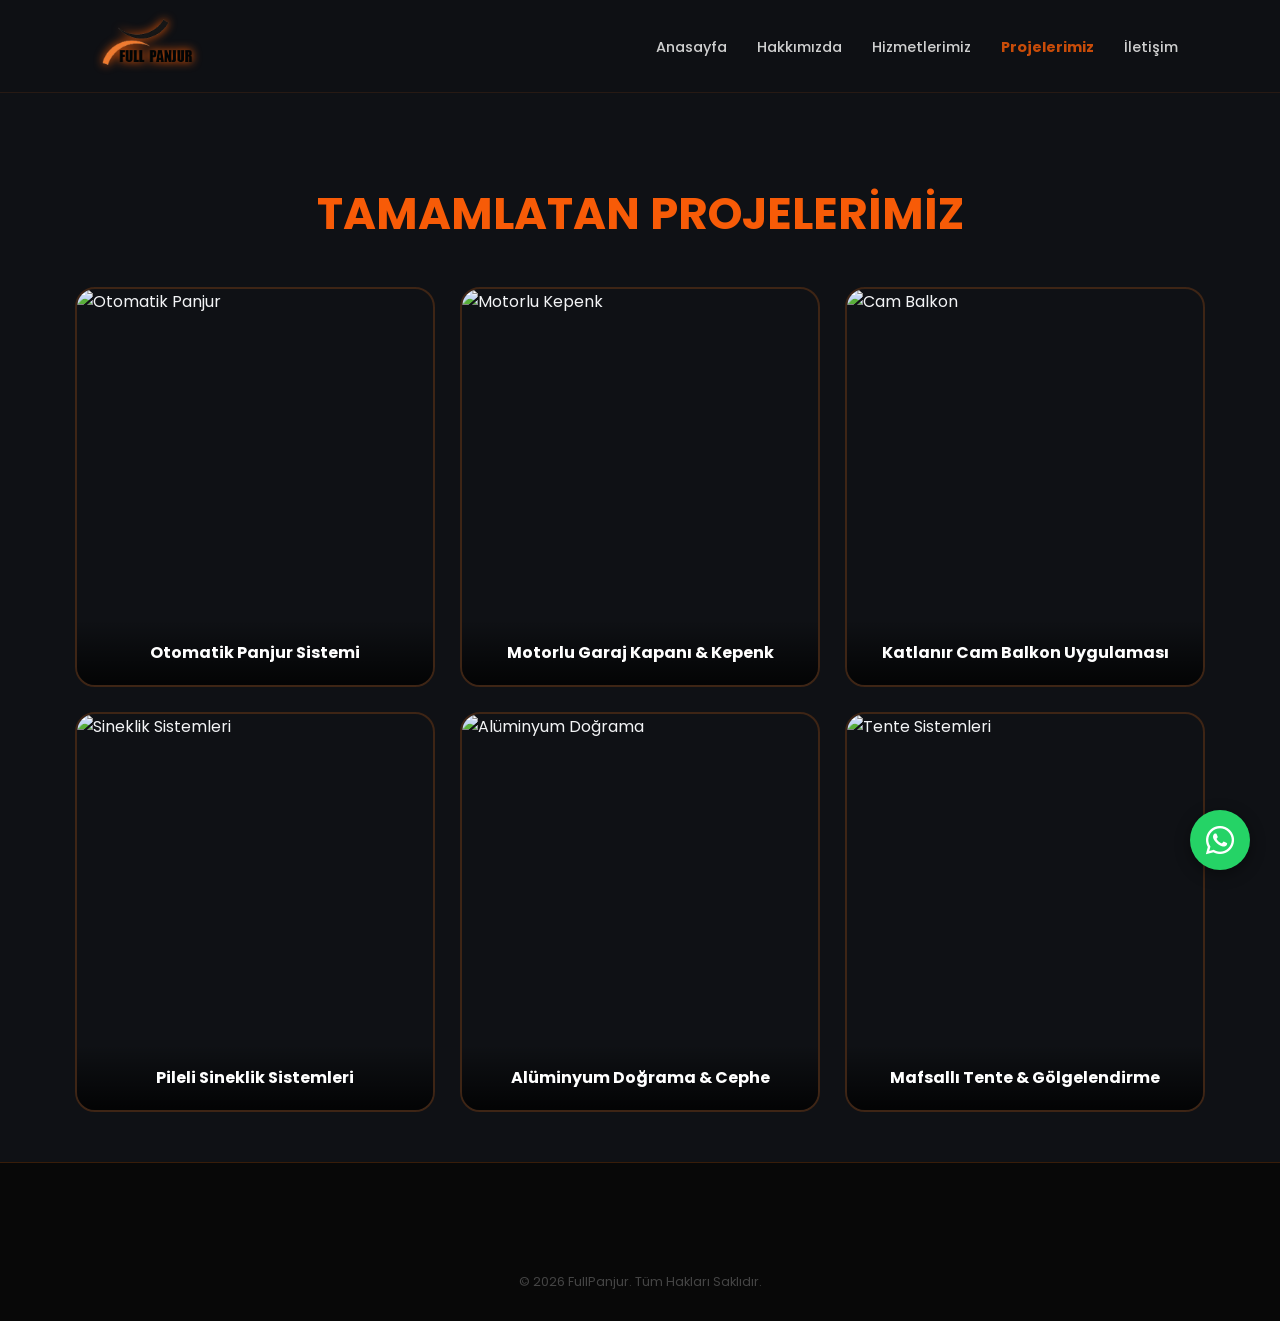
==== galeri.html @ dabbbed7 "Add initial HTML structure for galeri page" ====
<!DOCTYPE html>
<html lang="tr">
<head>
    <meta charset="UTF-8">
    <meta name="viewport" content="width=device-width, initial-scale=1.0">
    <title>Projelerimiz - FullPanjur</title>
    <link rel="stylesheet" href="style.css">
    <link rel="stylesheet" href="https://cdnjs.cloudflare.com/ajax/libs/font-awesome/6.4.0/css/all.min.css">
    <link href="https://fonts.googleapis.com/css2?family=Poppins:wght@300;400;600;700&display=swap" rel="stylesheet">
</head>
<body>

    <!-- PRELOADER -->
    <div id="preloader">
        <div style="text-align: center;">
            <img src="logo.png" alt="FullPanjur Logo" class="loader-logo">
            <div class="loader-bar"></div>
        </div>
    </div>

    <!-- NAVBAR -->
    <nav>
        <a href="index.html"><img src="logo.png" alt="FullPanjur Logo" class="glow-logo"></a>
        <div class="menu-toggle" id="mobile-menu">
            <i class="fas fa-bars"></i>
        </div>
        <ul class="nav-links">
            <li><a href="index.html">Anasayfa</a></li>
            <li><a href="hakkimizda.html">Hakkımızda</a></li>
            <li><a href="hizmetler.html">Hizmetlerimiz</a></li>
            <li><a href="galeri.html" style="color: var(--primary); font-weight: bold;">Projelerimiz</a></li>
            <li><a href="iletisim.html">İletişim</a></li>
        </ul>
    </nav>

    <!-- GALERİ / PROJELER -->
    <section class="page-content reveal active">
        <h2 style="color: var(--primary); font-size: 2.8rem; text-align: center; margin-bottom: 40px;">TAMAMLATAN PROJELERİMİZ</h2>

        <div style="display: flex; flex-wrap: wrap; justify-content: center; gap: 25px; max-width: 1200px; margin: 0 auto; padding: 0 20px;">
            <div class="work-item" style="flex: 1 1 300px; max-width: 360px;">
                <img src="https://images.unsplash.com/photo-1513694203232-719a280e022f?q=80&w=800" alt="Otomatik Panjur">
                <div class="work-overlay">Otomatik Panjur Sistemi</div>
            </div>
            <div class="work-item" style="flex: 1 1 300px; max-width: 360px;">
                <img src="https://images.unsplash.com/photo-1504917595217-d4dc5ebe6122?q=80&w=800" alt="Motorlu Kepenk">
                <div class="work-overlay">Motorlu Garaj Kapanı & Kepenk</div>
            </div>
            <div class="work-item" style="flex: 1 1 300px; max-width: 360px;">
                <img src="https://images.unsplash.com/photo-1600585154340-be6161a56a0c?q=80&w=800" alt="Cam Balkon">
                <div class="work-overlay">Katlanır Cam Balkon Uygulaması</div>
            </div>
            <div class="work-item" style="flex: 1 1 300px; max-width: 360px;">
                <img src="https://images.unsplash.com/photo-1600566753376-12c8ab7fb75b?q=80&w=800" alt="Sineklik Sistemleri">
                <div class="work-overlay">Pileli Sineklik Sistemleri</div>
            </div>
            <div class="work-item" style="flex: 1 1 300px; max-width: 360px;">
                <img src="https://images.unsplash.com/photo-1600573472591-401b6f06a362?q=80&w=800" alt="Alüminyum Doğrama">
                <div class="work-overlay">Alüminyum Doğrama & Cephe</div>
            </div>
            <div class="work-item" style="flex: 1 1 300px; max-width: 360px;">
                <img src="https://images.unsplash.com/photo-1600607687939-ce8a6c25118c?q=80&w=800" alt="Tente Sistemleri">
                <div class="work-overlay">Mafsallı Tente & Gölgelendirme</div>
            </div>
        </div>
    </section>

    <!-- FOOTER -->
    <footer>
        <div class="footer-bottom">
            <p>&copy; 2026 FullPanjur. Tüm Hakları Saklıdır.</p>
        </div>
    </footer>

    <!-- SABİT WHATSAPP BUTONU -->
    <a href="https://wa.me/905000000000" class="whatsapp-float" target="_blank" title="WhatsApp ile İletişime Geçin">
        <i class="fab fa-whatsapp"></i>
    </a>

    <script src="script.js"></script>
</body>
</html>
---- style.css ----
/* FullPanjur Modern Stil Dosyası - v3.2
   Güncelleme: Çift hero-advanced çakışması düzeltildi + Sabit WhatsApp Butonu eklendi
*/

:root {
    --primary: #f75b07; /* Senin yeni turuncun */
    --dark: #0f1115;    /* Çiğ siyah yerine çok koyu lacivert/gri */
    --light: #1a1d23;   /* Kartlar için biraz daha açık ton */
    --accent: #2d323c;  /* Ayırıcı çizgiler için */
    --text: #f3f4f6;
}

* { 
    margin: 0; 
    padding: 0; 
    box-sizing: border-box; 
    scroll-behavior: smooth; 
}

body { 
    font-family: 'Poppins', sans-serif; 
    background: var(--dark); 
    color: var(--text); 
    overflow-x: hidden; 
}

/* --- 1. PRELOADER --- */
#preloader {
    position: fixed; top: 0; left: 0; width: 100%; height: 100vh;
    background: var(--dark); display: flex; justify-content: center; align-items: center;
    z-index: 10000; transition: opacity 0.6s ease, visibility 0.6s;
}
.loader-logo { height: 90px; filter: drop-shadow(0 0 15px var(--primary)); animation: loaderPulse 1.8s infinite ease-in-out; }
.loader-bar { width: 180px; height: 2px; background: rgba(255, 255, 255, 0.05); position: relative; overflow: hidden; margin: 10px auto; }
.loader-bar::after { content: ''; position: absolute; left: -100%; width: 100%; height: 100%; background: var(--primary); animation: loaderLine 1.5s infinite linear; }
@keyframes loaderPulse { 0%, 100% { transform: scale(1); opacity: 0.7; } 50% { transform: scale(1.08); opacity: 1; } }
@keyframes loaderLine { 0% { left: -100%; } 100% { left: 100%; } }
.loader-hidden { opacity: 0; visibility: hidden; }

/* --- 2. NAVBAR --- */
nav {
    display: flex; justify-content: space-between; align-items: center;
    padding: 15px 8%; background: rgba(15, 17, 21, 0.95); backdrop-filter: blur(10px);
    position: fixed; width: 100%; top: 0; z-index: 1000;
    border-bottom: 1px solid rgba(249, 115, 22, 0.1);
}
.glow-logo { height: 55px; filter: drop-shadow(0 0 5px var(--primary)); transition: 0.3s; }
.nav-links { display: flex; list-style: none; gap: 30px; }
.nav-links a { text-decoration: none; color: white; font-weight: 500; font-size: 0.9rem; transition: 0.3s; opacity: 0.8; }
.nav-links a:hover { color: var(--primary); opacity: 1; }

.menu-toggle {
    display: none;
    font-size: 1.8rem;
    color: var(--text);
    cursor: pointer;
    z-index: 1001;
    transition: 0.3s;
}
.menu-toggle:hover { color: var(--primary); }

/* --- 3. HERO / ARKA PLAN --- */
.hero-advanced { 
    height: 100vh; 
    /* Kendi resim dosyan varsa: url('resim-adi.jpg') yapabilirsin */
    background: linear-gradient(rgba(0,0,0,0.6), rgba(0,0,0,0.8)), 
                url('https://images.unsplash.com/photo-1497366216548-37526070297c?q=80&w=1500') center/cover no-repeat fixed; 
    display: flex; 
    align-items: center; 
    justify-content: center;
    border-bottom: 2px solid var(--primary);
}

.hero-overlay { text-align: center; padding: 60px; background: rgba(17, 17, 17, 0.4); backdrop-filter: blur(15px); border-radius: 30px; border: 1px solid rgba(255,255,255,0.1); position: relative; z-index: 2; }
.hero-overlay h1 { font-size: 3.2rem; margin-bottom: 20px; }
.hero-overlay h1 span { color: var(--primary); }

.btn-primary, .btn-secondary { padding: 15px 35px; border-radius: 50px; font-weight: 600; margin: 10px; display: inline-block; text-decoration: none; transition: 0.4s; }
.btn-primary { background: var(--primary); color: white; }
.btn-secondary { border: 2px solid white; color: white; }

/* --- 4. BİZ KİMİZ / HAKKIMIZDA --- */
.about-section { padding: 120px 10%; text-align: center; }
.about-text { max-width: 1000px; margin: 0 auto; position: relative; z-index: 2; }
.about-text h2 { font-size: 2.8rem; color: var(--primary); margin-bottom: 20px; }
.about-text p { font-size: 1.1rem; line-height: 1.8; color: #ccc; }

.mission-vision { 
    display: flex; 
    flex-wrap: wrap; 
    gap: 30px; 
    margin-top: 50px; 
    justify-content: center; 
}
.mv-item { 
    background: var(--light); 
    padding: 30px; 
    border-radius: 20px; 
    border-top: 3px solid var(--primary); 
    flex: 1 1 300px; 
    max-width: 450px; 
}
.mv-item i { font-size: 2rem; color: var(--primary); margin-bottom: 15px; display: block; }

.stats { 
    display: flex; 
    justify-content: center; 
    gap: 80px; 
    margin-top: 60px; 
    flex-wrap: wrap;
}
.stat-item { text-align: center; }
.stat-item h3 { font-size: 3.5rem; color: var(--primary); margin-bottom: 5px; }
.stat-item p { font-size: 1.1rem; color: #888; font-weight: bold; }

/* --- 5. HİZMET KUTUCUKLARI --- */
.services-advanced { padding: 100px 10%; position: relative; z-index: 2; }
.section-title { margin-bottom: 60px; font-size: 2.8rem; color: var(--primary); text-align: center; text-transform: uppercase; }

.service-container { 
    display: flex; 
    flex-wrap: wrap; 
    justify-content: center; 
    gap: 30px; 
    max-width: 1300px; 
    margin: 0 auto; 
}
.s-card { 
    background: var(--light); padding: 50px 30px; border-radius: 25px; transition: 0.5s; 
    border: 1px solid rgba(255,255,255,0.03); text-align: center; flex: 1 1 320px; max-width: 380px; 
}
.s-card:hover { transform: translateY(-15px); border-color: var(--primary); background: #222; }
.s-card i { font-size: 3.5rem; color: var(--primary); margin-bottom: 25px; }

/* --- 6. GENEL EFEKTLER --- */
.reveal { opacity: 0; transform: translateY(50px); transition: 1s ease; }
.reveal.active { opacity: 1; transform: translateY(0); }
.page-content { padding-top: 180px !important; min-height: 100vh; }

/* --- 7. SOSYAL MEDYA BUTONLARI --- */
.social-links { display: flex; justify-content: center; gap: 15px; }
.social-btn {
    display: inline-flex; align-items: center; justify-content: center;
    width: 45px; height: 45px; border-radius: 50%;
    background: var(--light); color: var(--text); font-size: 1.2rem;
    text-decoration: none; border: 1px solid rgba(249, 115, 22, 0.3); transition: 0.4s ease;
}
.social-btn:hover { background: var(--primary); color: white; transform: translateY(-5px); box-shadow: 0 5px 15px rgba(249, 115, 22, 0.4); }

/* --- 8. GALERİ STİLLERİ --- */
.work-gallery { display: flex; gap: 20px; padding: 0 5%; overflow-x: auto; scrollbar-width: none; }
.work-gallery::-webkit-scrollbar { display: none; }
.work-item { position: relative; min-width: 300px; height: 400px; border-radius: 20px; overflow: hidden; flex-shrink: 0; border: 2px solid rgba(249, 115, 22, 0.2); transition: 0.4s; }
.work-item img { width: 100%; height: 100%; object-fit: cover; transition: 0.5s; }
.work-overlay { position: absolute; bottom: 0; left: 0; width: 100%; padding: 20px; background: linear-gradient(transparent, rgba(0,0,0,0.8)); color: white; font-weight: bold; text-align: center; }
.work-item:hover img { transform: scale(1.1); }
.work-item:hover { border-color: var(--primary); }

/* --- 9. SABİT WHATSAPP BUTONU --- */
.whatsapp-float {
    position: fixed;
    bottom: 30px;
    right: 30px;
    width: 60px;
    height: 60px;
    background-color: #25d366;
    color: #fff;
    border-radius: 50px;
    text-align: center;
    font-size: 32px;
    box-shadow: 0 4px 15px rgba(0, 0, 0, 0.4);
    z-index: 999;
    display: flex;
    align-items: center;
    justify-content: center;
    text-decoration: none;
    transition: 0.3s ease;
}
.whatsapp-float:hover {
    transform: scale(1.1);
    background-color: #20ba5a;
    box-shadow: 0 6px 20px rgba(37, 211, 102, 0.5);
}

/* --- 10. FOOTER --- */
footer { background: #080808; padding: 80px 10% 30px; border-top: 1px solid rgba(249, 115, 22, 0.2); margin-top: 50px; position: relative; z-index: 2; }
.footer-bottom { text-align: center; color: #444; font-size: 0.8rem; padding-top: 30px; }

/* --- 11. MOBİL RESPONSIVE --- */
@media (max-width: 768px) {
    .menu-toggle { display: block; }

    .nav-links {
        position: fixed;
        top: 0;
        right: -100%;
        width: 75%;
        height: 100vh;
        background: rgba(15, 17, 21, 0.98);
        backdrop-filter: blur(15px);
        flex-direction: column;
        justify-content: center;
        align-items: center;
        gap: 35px;
        transition: 0.4s ease-in-out;
        box-shadow: -5px 0 20px rgba(0,0,0,0.5);
        border-left: 1px solid rgba(247, 91, 7, 0.2);
    }

    .nav-links.active { right: 0; }
    .nav-links a { font-size: 1.2rem; }

    .hero-overlay h1 { font-size: 2.2rem; }
    .stats { gap: 40px; }
    
    .whatsapp-float {
        bottom: 20px;
        right: 20px;
        width: 50px;
        height: 50px;
        font-size: 26px;
    }
}
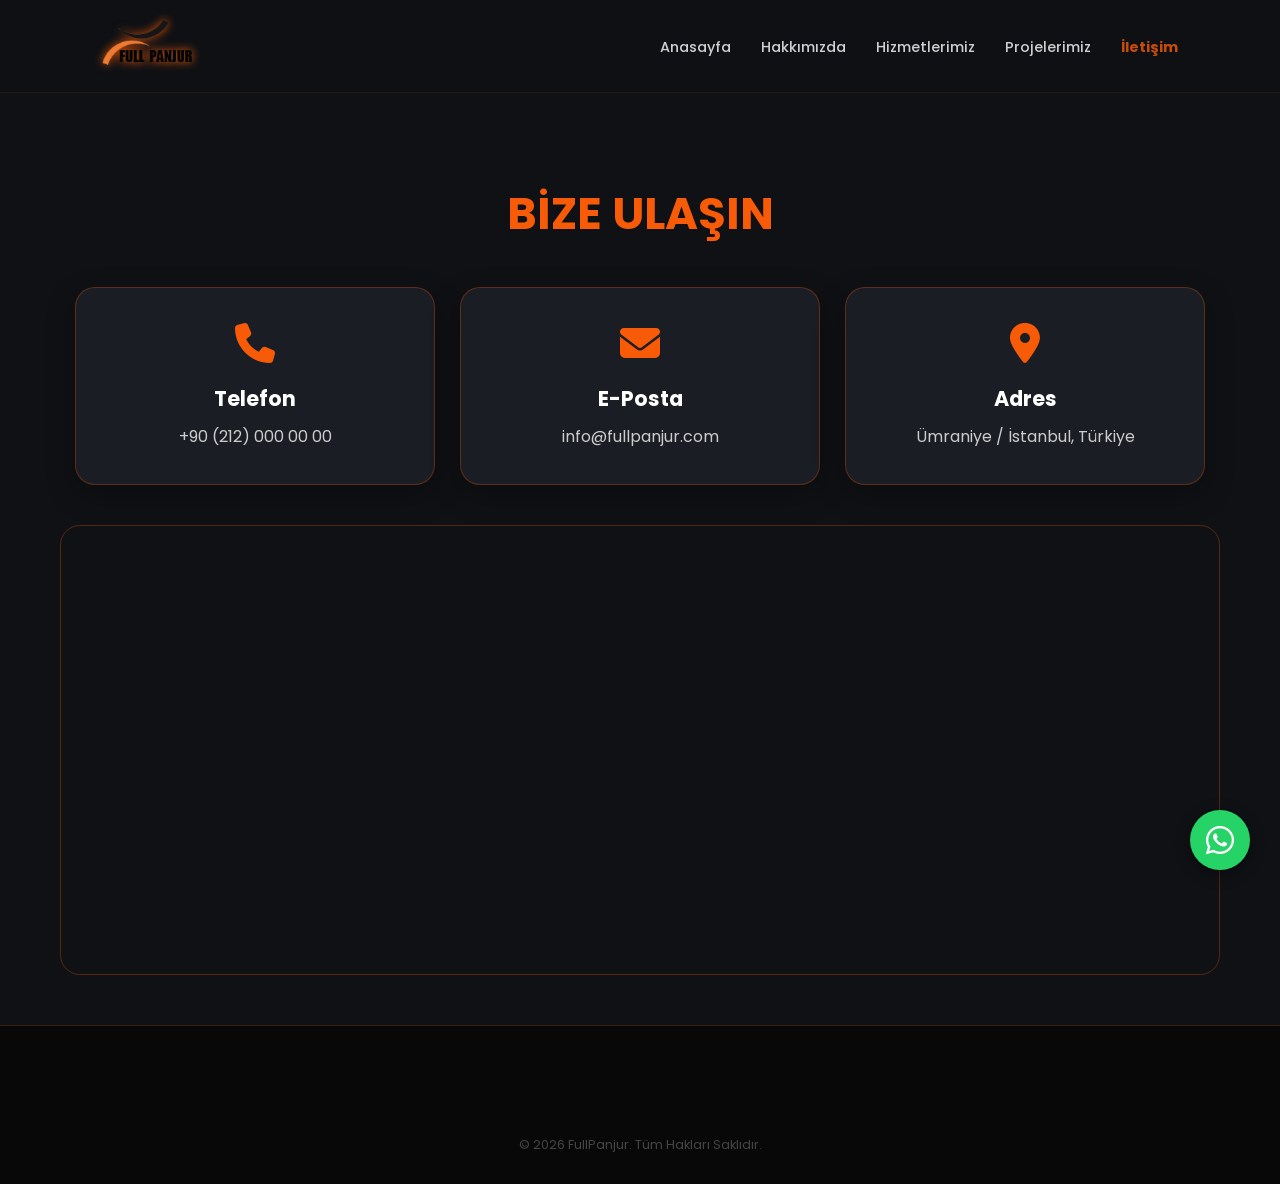
==== commit 4cf36522: "Update galeri.html" ====
--- a/galeri.html
+++ b/galeri.html
@@ -3,10 +3,56 @@
 <head>
     <meta charset="UTF-8">
     <meta name="viewport" content="width=device-width, initial-scale=1.0">
-    <title>Projelerimiz - FullPanjur</title>
+    <title>İletişim - FullPanjur</title>
     <link rel="stylesheet" href="style.css">
     <link rel="stylesheet" href="https://cdnjs.cloudflare.com/ajax/libs/font-awesome/6.4.0/css/all.min.css">
     <link href="https://fonts.googleapis.com/css2?family=Poppins:wght@300;400;600;700&display=swap" rel="stylesheet">
+    
+    <!-- İletişim Sayfası Garanti Stiller -->
+    <style>
+        .contact-cards-container {
+            display: flex !important;
+            justify-content: center !important;
+            align-items: stretch !important;
+            flex-wrap: wrap !important;
+            gap: 25px !important;
+            max-width: 1200px !important;
+            margin: 0 auto 40px !important;
+            padding: 0 20px !important;
+        }
+        .contact-card {
+            background: #1a1d23 !important;
+            padding: 35px 25px !important;
+            border-radius: 20px !important;
+            border: 1px solid rgba(247, 91, 7, 0.3) !important;
+            flex: 1 1 280px !important;
+            max-width: 360px !important;
+            text-align: center !important;
+            transition: 0.3s ease !important;
+            box-shadow: 0 10px 30px rgba(0,0,0,0.3) !important;
+        }
+        .contact-card:hover {
+            border-color: #f75b07 !important;
+            transform: translateY(-8px) !important;
+            box-shadow: 0 15px 35px rgba(247, 91, 7, 0.2) !important;
+        }
+        .contact-card i {
+            font-size: 2.5rem !important;
+            color: #f75b07 !important;
+            margin-bottom: 20px !important;
+            display: block !important;
+        }
+        .contact-card h3 {
+            color: #ffffff !important;
+            font-size: 1.3rem !important;
+            margin-bottom: 10px !important;
+        }
+        .contact-card p {
+            color: #cccccc !important;
+            font-size: 1rem !important;
+            margin: 0 !important;
+        }
+    </style>
 </head>
 <body>
 
@@ -28,39 +74,45 @@
             <li><a href="index.html">Anasayfa</a></li>
             <li><a href="hakkimizda.html">Hakkımızda</a></li>
             <li><a href="hizmetler.html">Hizmetlerimiz</a></li>
-            <li><a href="galeri.html" style="color: var(--primary); font-weight: bold;">Projelerimiz</a></li>
-            <li><a href="iletisim.html">İletişim</a></li>
+            <li><a href="galeri.html">Projelerimiz</a></li>
+            <li><a href="iletisim.html" style="color: var(--primary); font-weight: bold;">İletişim</a></li>
         </ul>
     </nav>
 
-    <!-- GALERİ / PROJELER -->
-    <section class="page-content reveal active">
-        <h2 style="color: var(--primary); font-size: 2.8rem; text-align: center; margin-bottom: 40px;">TAMAMLATAN PROJELERİMİZ</h2>
+    <!-- İLETİŞİM BÖLÜMÜ -->
+    <section class="page-content reveal active" style="padding-top: 150px;">
+        <h2 style="color: var(--primary); font-size: 2.8rem; text-align: center; margin-bottom: 40px;">BİZE ULAŞIN</h2>
 
-        <div style="display: flex; flex-wrap: wrap; justify-content: center; gap: 25px; max-width: 1200px; margin: 0 auto; padding: 0 20px;">
-            <div class="work-item" style="flex: 1 1 300px; max-width: 360px;">
-                <img src="https://images.unsplash.com/photo-1513694203232-719a280e022f?q=80&w=800" alt="Otomatik Panjur">
-                <div class="work-overlay">Otomatik Panjur Sistemi</div>
+        <!-- İletişim Kartları -->
+        <div class="contact-cards-container">
+            <div class="contact-card">
+                <i class="fas fa-phone"></i>
+                <h3>Telefon</h3>
+                <p>+90 (212) 000 00 00</p>
             </div>
-            <div class="work-item" style="flex: 1 1 300px; max-width: 360px;">
-                <img src="https://images.unsplash.com/photo-1504917595217-d4dc5ebe6122?q=80&w=800" alt="Motorlu Kepenk">
-                <div class="work-overlay">Motorlu Garaj Kapanı & Kepenk</div>
+            <div class="contact-card">
+                <i class="fas fa-envelope"></i>
+                <h3>E-Posta</h3>
+                <p>info@fullpanjur.com</p>
             </div>
-            <div class="work-item" style="flex: 1 1 300px; max-width: 360px;">
-                <img src="https://images.unsplash.com/photo-1600585154340-be6161a56a0c?q=80&w=800" alt="Cam Balkon">
-                <div class="work-overlay">Katlanır Cam Balkon Uygulaması</div>
+            <div class="contact-card">
+                <i class="fas fa-map-marker-alt"></i>
+                <h3>Adres</h3>
+                <p>Ümraniye / İstanbul, Türkiye</p>
             </div>
-            <div class="work-item" style="flex: 1 1 300px; max-width: 360px;">
-                <img src="https://images.unsplash.com/photo-1600566753376-12c8ab7fb75b?q=80&w=800" alt="Sineklik Sistemleri">
-                <div class="work-overlay">Pileli Sineklik Sistemleri</div>
-            </div>
-            <div class="work-item" style="flex: 1 1 300px; max-width: 360px;">
-                <img src="https://images.unsplash.com/photo-1600573472591-401b6f06a362?q=80&w=800" alt="Alüminyum Doğrama">
-                <div class="work-overlay">Alüminyum Doğrama & Cephe</div>
-            </div>
-            <div class="work-item" style="flex: 1 1 300px; max-width: 360px;">
-                <img src="https://images.unsplash.com/photo-1600607687939-ce8a6c25118c?q=80&w=800" alt="Tente Sistemleri">
-                <div class="work-overlay">Mafsallı Tente & Gölgelendirme</div>
+        </div>
+
+        <!-- Google Harita (Maps) -->
+        <div style="max-width: 1200px; margin: 40px auto 0; padding: 0 20px;">
+            <div style="height: 450px; width: 100%; border-radius: 20px; overflow: hidden; border: 1px solid rgba(247, 91, 7, 0.3);">
+                <iframe 
+                    src="https://maps.google.com/maps?q=Full%20Panjur%20Dudullu%20OSB&t=&z=15&ie=UTF8&iwloc=&output=embed" 
+                    width="100%" 
+                    height="100%" 
+                    style="border:0;" 
+                    allowfullscreen="" 
+                    loading="lazy">
+                </iframe>
             </div>
         </div>
     </section>
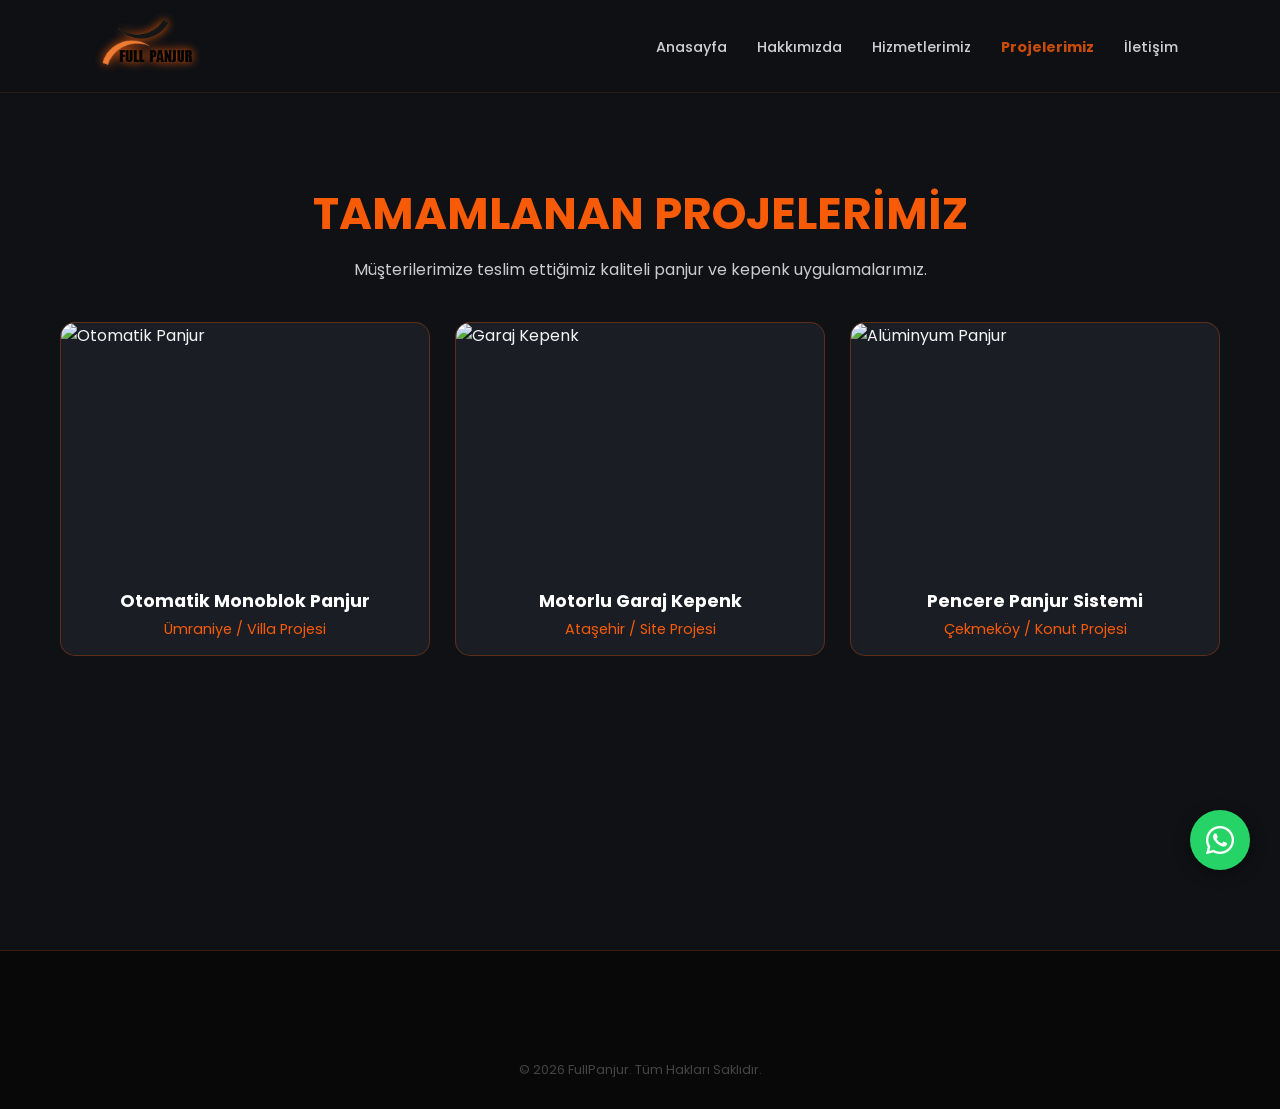
==== commit 5029b076: "Update title and restructure gallery section" ====
--- a/galeri.html
+++ b/galeri.html
@@ -3,54 +3,52 @@
 <head>
     <meta charset="UTF-8">
     <meta name="viewport" content="width=device-width, initial-scale=1.0">
-    <title>İletişim - FullPanjur</title>
+    <title>Projelerimiz - FullPanjur</title>
     <link rel="stylesheet" href="style.css">
     <link rel="stylesheet" href="https://cdnjs.cloudflare.com/ajax/libs/font-awesome/6.4.0/css/all.min.css">
     <link href="https://fonts.googleapis.com/css2?family=Poppins:wght@300;400;600;700&display=swap" rel="stylesheet">
     
-    <!-- İletişim Sayfası Garanti Stiller -->
     <style>
-        .contact-cards-container {
-            display: flex !important;
-            justify-content: center !important;
-            align-items: stretch !important;
-            flex-wrap: wrap !important;
-            gap: 25px !important;
-            max-width: 1200px !important;
-            margin: 0 auto 40px !important;
-            padding: 0 20px !important;
+        .gallery-grid {
+            display: grid;
+            grid-template-columns: repeat(auto-fit, minmax(300px, 1fr));
+            gap: 25px;
+            max-width: 1200px;
+            margin: 40px auto;
+            padding: 0 20px;
         }
-        .contact-card {
-            background: #1a1d23 !important;
-            padding: 35px 25px !important;
-            border-radius: 20px !important;
-            border: 1px solid rgba(247, 91, 7, 0.3) !important;
-            flex: 1 1 280px !important;
-            max-width: 360px !important;
-            text-align: center !important;
-            transition: 0.3s ease !important;
-            box-shadow: 0 10px 30px rgba(0,0,0,0.3) !important;
+        .gallery-item {
+            position: relative;
+            border-radius: 15px;
+            overflow: hidden;
+            border: 1px solid rgba(247, 91, 7, 0.3);
+            background: #1a1d23;
+            transition: 0.3s ease;
         }
-        .contact-card:hover {
-            border-color: #f75b07 !important;
-            transform: translateY(-8px) !important;
-            box-shadow: 0 15px 35px rgba(247, 91, 7, 0.2) !important;
+        .gallery-item:hover {
+            transform: translateY(-5px);
+            border-color: #f75b07;
+            box-shadow: 0 10px 25px rgba(247, 91, 7, 0.2);
         }
-        .contact-card i {
-            font-size: 2.5rem !important;
-            color: #f75b07 !important;
-            margin-bottom: 20px !important;
-            display: block !important;
+        .gallery-item img {
+            width: 100%;
+            height: 250px;
+            object-fit: cover;
+            display: block;
         }
-        .contact-card h3 {
-            color: #ffffff !important;
-            font-size: 1.3rem !important;
-            margin-bottom: 10px !important;
+        .gallery-info {
+            padding: 15px;
+            text-align: center;
         }
-        .contact-card p {
-            color: #cccccc !important;
-            font-size: 1rem !important;
-            margin: 0 !important;
+        .gallery-info h3 {
+            color: #fff;
+            font-size: 1.1rem;
+            margin-bottom: 5px;
+        }
+        .gallery-info p {
+            color: #f75b07;
+            font-size: 0.9rem;
+            margin: 0;
         }
     </style>
 </head>
@@ -74,45 +72,37 @@
             <li><a href="index.html">Anasayfa</a></li>
             <li><a href="hakkimizda.html">Hakkımızda</a></li>
             <li><a href="hizmetler.html">Hizmetlerimiz</a></li>
-            <li><a href="galeri.html">Projelerimiz</a></li>
-            <li><a href="iletisim.html" style="color: var(--primary); font-weight: bold;">İletişim</a></li>
+            <li><a href="galeri.html" style="color: var(--primary); font-weight: bold;">Projelerimiz</a></li>
+            <li><a href="iletisim.html">İletişim</a></li>
         </ul>
     </nav>
 
-    <!-- İLETİŞİM BÖLÜMÜ -->
+    <!-- GALERİ BÖLÜMÜ -->
     <section class="page-content reveal active" style="padding-top: 150px;">
-        <h2 style="color: var(--primary); font-size: 2.8rem; text-align: center; margin-bottom: 40px;">BİZE ULAŞIN</h2>
+        <h2 style="color: var(--primary); font-size: 2.8rem; text-align: center;">TAMAMLANAN PROJELERİMİZ</h2>
+        <p style="text-align: center; color: #ccc; margin-top: 10px;">Müşterilerimize teslim ettiğimiz kaliteli panjur ve kepenk uygulamalarımız.</p>
 
-        <!-- İletişim Kartları -->
-        <div class="contact-cards-container">
-            <div class="contact-card">
-                <i class="fas fa-phone"></i>
-                <h3>Telefon</h3>
-                <p>+90 (212) 000 00 00</p>
+        <div class="gallery-grid">
+            <div class="gallery-item">
+                <img src="https://via.placeholder.com/400x300?text=Otomatik+Panjur" alt="Otomatik Panjur">
+                <div class="gallery-info">
+                    <h3>Otomatik Monoblok Panjur</h3>
+                    <p>Ümraniye / Villa Projesi</p>
+                </div>
             </div>
-            <div class="contact-card">
-                <i class="fas fa-envelope"></i>
-                <h3>E-Posta</h3>
-                <p>info@fullpanjur.com</p>
+            <div class="gallery-item">
+                <img src="https://via.placeholder.com/400x300?text=Garaj+Kepenk" alt="Garaj Kepenk">
+                <div class="gallery-info">
+                    <h3>Motorlu Garaj Kepenk</h3>
+                    <p>Ataşehir / Site Projesi</p>
+                </div>
             </div>
-            <div class="contact-card">
-                <i class="fas fa-map-marker-alt"></i>
-                <h3>Adres</h3>
-                <p>Ümraniye / İstanbul, Türkiye</p>
-            </div>
-        </div>
-
-        <!-- Google Harita (Maps) -->
-        <div style="max-width: 1200px; margin: 40px auto 0; padding: 0 20px;">
-            <div style="height: 450px; width: 100%; border-radius: 20px; overflow: hidden; border: 1px solid rgba(247, 91, 7, 0.3);">
-                <iframe 
-                    src="https://maps.google.com/maps?q=Full%20Panjur%20Dudullu%20OSB&t=&z=15&ie=UTF8&iwloc=&output=embed" 
-                    width="100%" 
-                    height="100%" 
-                    style="border:0;" 
-                    allowfullscreen="" 
-                    loading="lazy">
-                </iframe>
+            <div class="gallery-item">
+                <img src="https://via.placeholder.com/400x300?text=Aluminyum+Panjur" alt="Alüminyum Panjur">
+                <div class="gallery-info">
+                    <h3>Pencere Panjur Sistemi</h3>
+                    <p>Çekmeköy / Konut Projesi</p>
+                </div>
             </div>
         </div>
     </section>
@@ -125,7 +115,7 @@
     </footer>
 
     <!-- SABİT WHATSAPP BUTONU -->
-    <a href="https://wa.me/905000000000" class="whatsapp-float" target="_blank" title="WhatsApp ile İletişime Geçin">
+    <a href="https://wa.me/905495011919" class="whatsapp-float" target="_blank" title="WhatsApp ile İletişime Geçin">
         <i class="fab fa-whatsapp"></i>
     </a>
 
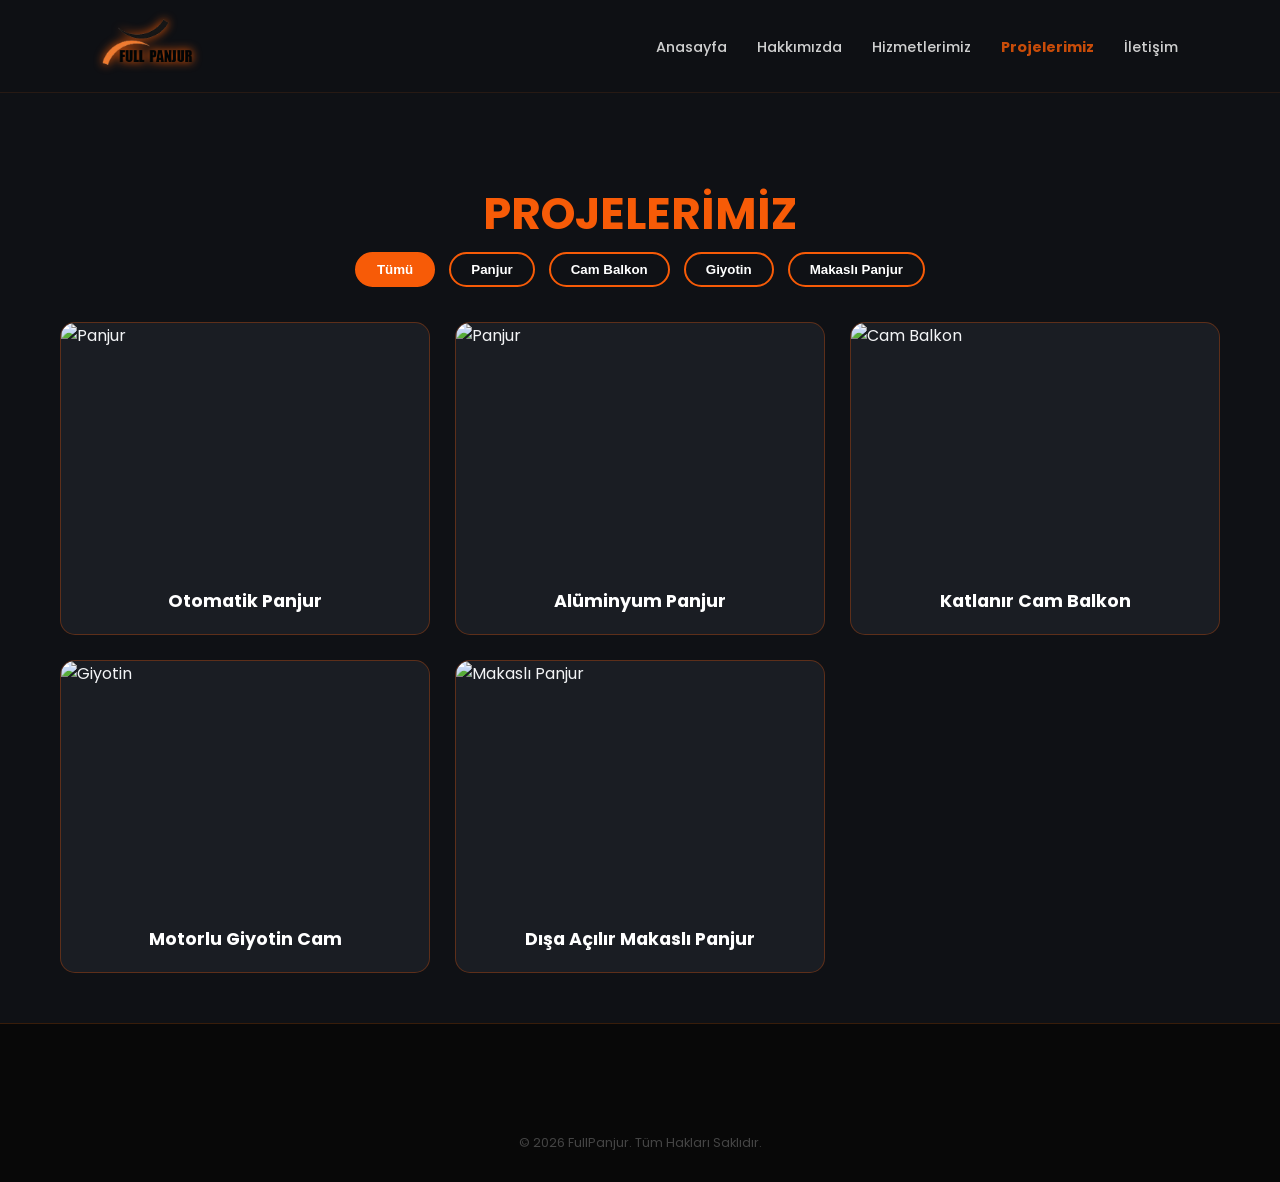
==== commit 6c354d74: "yeni tasarim Added filter buttons and updated gallery section with new project titles and images." ====
--- a/galeri.html
+++ b/galeri.html
@@ -9,12 +9,35 @@
     <link href="https://fonts.googleapis.com/css2?family=Poppins:wght@300;400;600;700&display=swap" rel="stylesheet">
     
     <style>
+        /* Filtre Butonları */
+        .filter-container {
+            text-align: center;
+            margin-bottom: 30px;
+        }
+        .filter-btn {
+            background: transparent;
+            border: 2px solid #f75b07;
+            color: #fff;
+            padding: 8px 20px;
+            margin: 5px;
+            border-radius: 25px;
+            cursor: pointer;
+            font-family: 'Poppins', sans-serif;
+            font-weight: 600;
+            transition: 0.3s;
+        }
+        .filter-btn:hover, .filter-btn.active-btn {
+            background: #f75b07;
+            color: #fff;
+        }
+
+        /* Galeri Izgarası */
         .gallery-grid {
             display: grid;
             grid-template-columns: repeat(auto-fit, minmax(300px, 1fr));
             gap: 25px;
             max-width: 1200px;
-            margin: 40px auto;
+            margin: 0 auto 40px;
             padding: 0 20px;
         }
         .gallery-item {
@@ -24,11 +47,6 @@
             border: 1px solid rgba(247, 91, 7, 0.3);
             background: #1a1d23;
             transition: 0.3s ease;
-        }
-        .gallery-item:hover {
-            transform: translateY(-5px);
-            border-color: #f75b07;
-            box-shadow: 0 10px 25px rgba(247, 91, 7, 0.2);
         }
         .gallery-item img {
             width: 100%;
@@ -45,22 +63,9 @@
             font-size: 1.1rem;
             margin-bottom: 5px;
         }
-        .gallery-info p {
-            color: #f75b07;
-            font-size: 0.9rem;
-            margin: 0;
-        }
     </style>
 </head>
 <body>
-
-    <!-- PRELOADER -->
-    <div id="preloader">
-        <div style="text-align: center;">
-            <img src="logo.png" alt="FullPanjur Logo" class="loader-logo">
-            <div class="loader-bar"></div>
-        </div>
-    </div>
 
     <!-- NAVBAR -->
     <nav>
@@ -79,31 +84,48 @@
 
     <!-- GALERİ BÖLÜMÜ -->
     <section class="page-content reveal active" style="padding-top: 150px;">
-        <h2 style="color: var(--primary); font-size: 2.8rem; text-align: center;">TAMAMLANAN PROJELERİMİZ</h2>
-        <p style="text-align: center; color: #ccc; margin-top: 10px;">Müşterilerimize teslim ettiğimiz kaliteli panjur ve kepenk uygulamalarımız.</p>
+        <h2 style="color: var(--primary); font-size: 2.8rem; text-align: center;">PROJELERİMİZ</h2>
+        
+        <!-- Kategori Butonları -->
+        <div class="filter-container">
+            <button class="filter-btn active-btn" data-filter="hepsi">Tümü</button>
+            <button class="filter-btn" data-filter="panjur">Panjur</button>
+            <button class="filter-btn" data-filter="cambalkon">Cam Balkon</button>
+            <button class="filter-btn" data-filter="giyotin">Giyotin</button>
+            <button class="filter-btn" data-filter="makasli">Makaslı Panjur</button>
+        </div>
 
+        <!-- Resimler -->
         <div class="gallery-grid">
-            <div class="gallery-item">
-                <img src="https://via.placeholder.com/400x300?text=Otomatik+Panjur" alt="Otomatik Panjur">
-                <div class="gallery-info">
-                    <h3>Otomatik Monoblok Panjur</h3>
-                    <p>Ümraniye / Villa Projesi</p>
-                </div>
+            
+            <!-- Panjur Örneği -->
+            <div class="gallery-item" data-category="panjur">
+                <img src="https://via.placeholder.com/400x300?text=Panjur+Resmi+1" alt="Panjur">
+                <div class="gallery-info"><h3>Otomatik Panjur</h3></div>
             </div>
-            <div class="gallery-item">
-                <img src="https://via.placeholder.com/400x300?text=Garaj+Kepenk" alt="Garaj Kepenk">
-                <div class="gallery-info">
-                    <h3>Motorlu Garaj Kepenk</h3>
-                    <p>Ataşehir / Site Projesi</p>
-                </div>
+            <div class="gallery-item" data-category="panjur">
+                <img src="https://via.placeholder.com/400x300?text=Panjur+Resmi+2" alt="Panjur">
+                <div class="gallery-info"><h3>Alüminyum Panjur</h3></div>
             </div>
-            <div class="gallery-item">
-                <img src="https://via.placeholder.com/400x300?text=Aluminyum+Panjur" alt="Alüminyum Panjur">
-                <div class="gallery-info">
-                    <h3>Pencere Panjur Sistemi</h3>
-                    <p>Çekmeköy / Konut Projesi</p>
-                </div>
+
+            <!-- Cam Balkon Örneği -->
+            <div class="gallery-item" data-category="cambalkon">
+                <img src="https://via.placeholder.com/400x300?text=Cam+Balkon+1" alt="Cam Balkon">
+                <div class="gallery-info"><h3>Katlanır Cam Balkon</h3></div>
             </div>
+
+            <!-- Giyotin Örneği -->
+            <div class="gallery-item" data-category="giyotin">
+                <img src="https://via.placeholder.com/400x300?text=Giyotin+Cam" alt="Giyotin">
+                <div class="gallery-info"><h3>Motorlu Giyotin Cam</h3></div>
+            </div>
+
+            <!-- Makaslı Panjur Örneği -->
+            <div class="gallery-item" data-category="makasli">
+                <img src="https://via.placeholder.com/400x300?text=Makasli+Panjur" alt="Makaslı Panjur">
+                <div class="gallery-info"><h3>Dışa Açılır Makaslı Panjur</h3></div>
+            </div>
+
         </div>
     </section>
 
@@ -114,11 +136,31 @@
         </div>
     </footer>
 
-    <!-- SABİT WHATSAPP BUTONU -->
-    <a href="https://wa.me/905495011919" class="whatsapp-float" target="_blank" title="WhatsApp ile İletişime Geçin">
-        <i class="fab fa-whatsapp"></i>
-    </a>
+    <script src="script.js"></script>
+    
+    <!-- Filtreleme Scripti -->
+    <script>
+        const filterBtns = document.querySelectorAll('.filter-btn');
+        const galleryItems = document.querySelectorAll('.gallery-item');
 
-    <script src="script.js"></script>
+        filterBtns.forEach(btn => {
+            btn.addEventListener('click', () => {
+                // Aktif buton rengini değiştir
+                filterBtns.forEach(button => button.classList.remove('active-btn'));
+                btn.classList.add('active-btn');
+
+                const filterValue = btn.getAttribute('data-filter');
+
+                // Resimleri göster/gizle
+                galleryItems.forEach(item => {
+                    if (filterValue === 'hepsi' || item.getAttribute('data-category') === filterValue) {
+                        item.style.display = 'block';
+                    } else {
+                        item.style.display = 'none';
+                    }
+                });
+            });
+        });
+    </script>
 </body>
 </html>
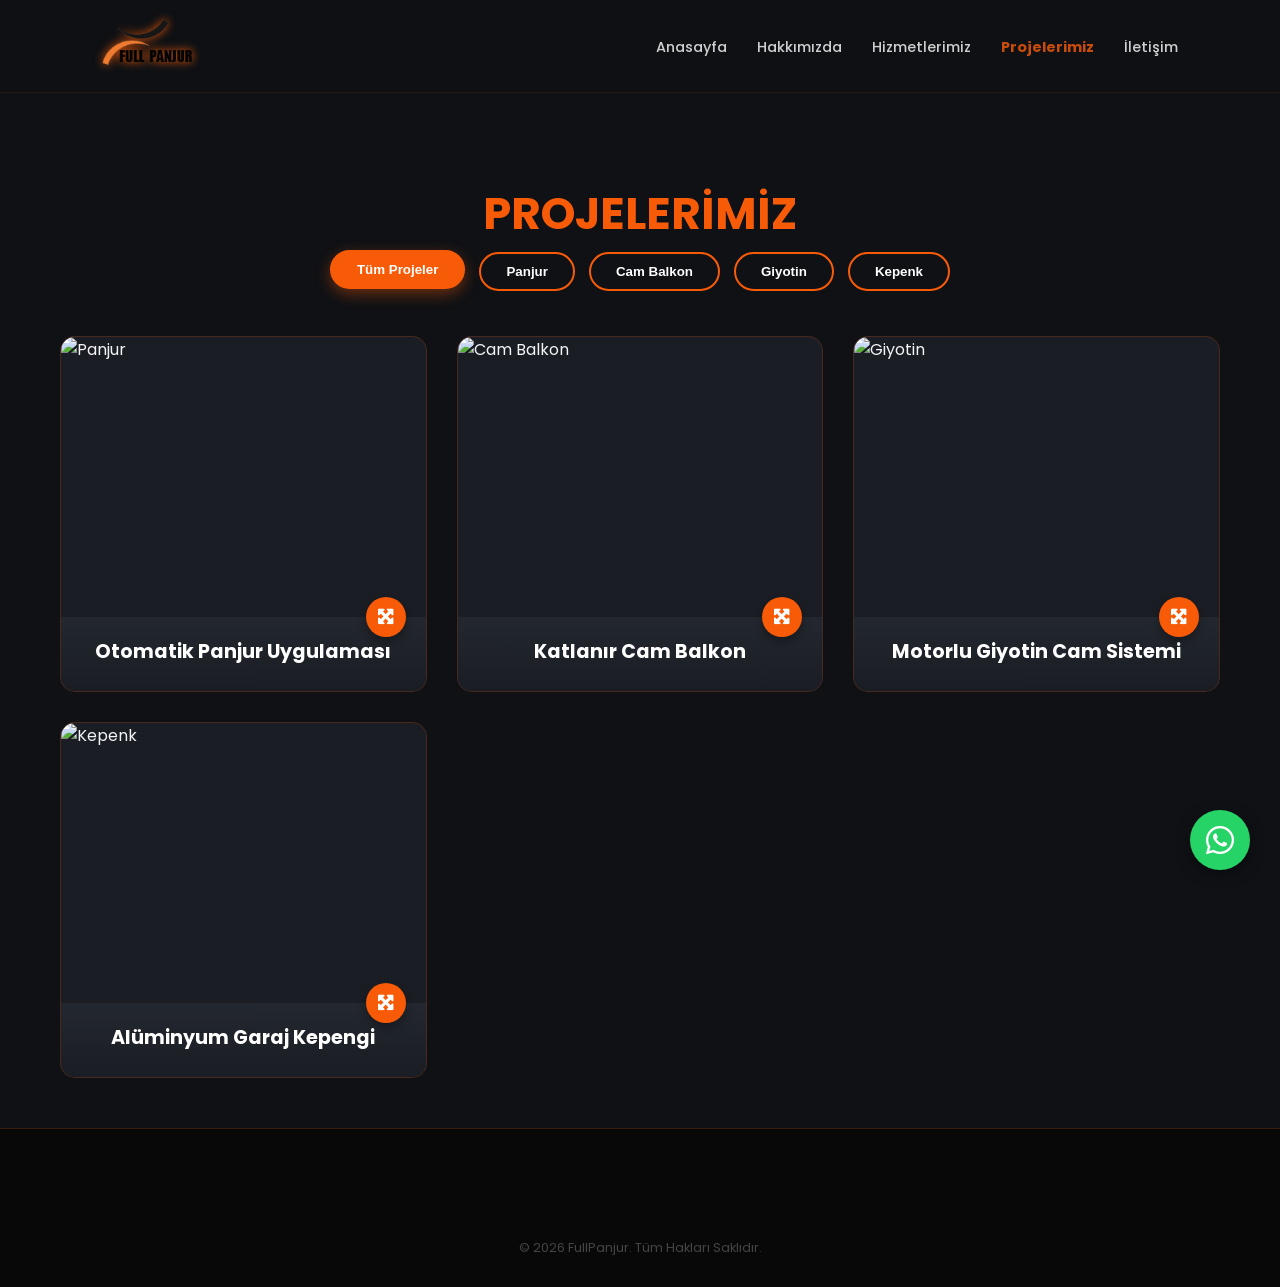
==== commit c040f10e: "canlilik ekledim Updated styles for filter buttons, gallery grid, and items. Enhanced lightbox funct" ====
--- a/galeri.html
+++ b/galeri.html
@@ -12,56 +12,139 @@
         /* Filtre Butonları */
         .filter-container {
             text-align: center;
-            margin-bottom: 30px;
+            margin-bottom: 40px;
         }
         .filter-btn {
             background: transparent;
             border: 2px solid #f75b07;
             color: #fff;
-            padding: 8px 20px;
+            padding: 10px 25px;
             margin: 5px;
-            border-radius: 25px;
+            border-radius: 30px;
             cursor: pointer;
             font-family: 'Poppins', sans-serif;
             font-weight: 600;
-            transition: 0.3s;
+            transition: all 0.4s ease;
         }
         .filter-btn:hover, .filter-btn.active-btn {
             background: #f75b07;
             color: #fff;
-        }
-
-        /* Galeri Izgarası */
+            box-shadow: 0 5px 15px rgba(247, 91, 7, 0.4);
+            transform: translateY(-2px);
+        }
+
+        /* Galeri Izgarası & Hover Efektleri */
         .gallery-grid {
             display: grid;
-            grid-template-columns: repeat(auto-fit, minmax(300px, 1fr));
-            gap: 25px;
+            grid-template-columns: repeat(auto-fit, minmax(320px, 1fr));
+            gap: 30px;
             max-width: 1200px;
-            margin: 0 auto 40px;
+            margin: 0 auto 50px;
             padding: 0 20px;
         }
         .gallery-item {
             position: relative;
             border-radius: 15px;
             overflow: hidden;
-            border: 1px solid rgba(247, 91, 7, 0.3);
+            border: 1px solid rgba(247, 91, 7, 0.2);
             background: #1a1d23;
-            transition: 0.3s ease;
+            cursor: pointer;
+            transition: all 0.4s ease;
+        }
+        
+        /* Resim Zoom Animasyonu */
+        .img-wrapper {
+            overflow: hidden;
         }
         .gallery-item img {
             width: 100%;
-            height: 250px;
+            height: 280px;
             object-fit: cover;
             display: block;
-        }
+            transition: transform 0.6s ease;
+        }
+        .gallery-item:hover {
+            border-color: #f75b07;
+            box-shadow: 0 15px 30px rgba(0,0,0,0.5), 0 0 15px rgba(247, 91, 7, 0.3);
+            transform: translateY(-8px);
+        }
+        .gallery-item:hover img {
+            transform: scale(1.1); /* Resim hafifçe büyür */
+        }
+        
+        /* Bilgi Kısmı */
         .gallery-info {
-            padding: 15px;
+            padding: 20px 15px;
             text-align: center;
+            background: linear-gradient(to top, #1a1d23, #23272f);
+            position: relative;
+            z-index: 2;
         }
         .gallery-info h3 {
             color: #fff;
+            font-size: 1.2rem;
+            margin-bottom: 5px;
+        }
+        .gallery-info i {
+            position: absolute;
+            top: -20px;
+            right: 20px;
+            background: #f75b07;
+            color: #fff;
+            width: 40px;
+            height: 40px;
+            line-height: 40px;
+            border-radius: 50%;
             font-size: 1.1rem;
-            margin-bottom: 5px;
+            box-shadow: 0 5px 10px rgba(0,0,0,0.3);
+            transition: 0.3s;
+        }
+        .gallery-item:hover .gallery-info i {
+            transform: rotate(90deg);
+        }
+
+        /* Lightbox (Tam Ekran Resim) Stilleri */
+        .lightbox {
+            display: none;
+            position: fixed;
+            z-index: 9999;
+            padding-top: 60px;
+            left: 0;
+            top: 0;
+            width: 100%;
+            height: 100%;
+            background-color: rgba(0, 0, 0, 0.9);
+            opacity: 0;
+            transition: opacity 0.3s ease;
+        }
+        .lightbox.show {
+            opacity: 1;
+        }
+        .lightbox-content {
+            margin: auto;
+            display: block;
+            max-width: 90%;
+            max-height: 80vh;
+            border-radius: 10px;
+            box-shadow: 0 0 30px rgba(247, 91, 7, 0.5);
+            transform: scale(0.8);
+            transition: transform 0.3s ease;
+        }
+        .lightbox.show .lightbox-content {
+            transform: scale(1);
+        }
+        .close-lightbox {
+            position: absolute;
+            top: 20px;
+            right: 35px;
+            color: #f1f1f1;
+            font-size: 40px;
+            font-weight: bold;
+            cursor: pointer;
+            transition: 0.3s;
+        }
+        .close-lightbox:hover {
+            color: #f75b07;
         }
     </style>
 </head>
@@ -88,46 +171,64 @@
         
         <!-- Kategori Butonları -->
         <div class="filter-container">
-            <button class="filter-btn active-btn" data-filter="hepsi">Tümü</button>
+            <button class="filter-btn active-btn" data-filter="hepsi">Tüm Projeler</button>
             <button class="filter-btn" data-filter="panjur">Panjur</button>
             <button class="filter-btn" data-filter="cambalkon">Cam Balkon</button>
             <button class="filter-btn" data-filter="giyotin">Giyotin</button>
-            <button class="filter-btn" data-filter="makasli">Makaslı Panjur</button>
+            <button class="filter-btn" data-filter="kepenk">Kepenk</button>
         </div>
 
         <!-- Resimler -->
         <div class="gallery-grid">
             
-            <!-- Panjur Örneği -->
             <div class="gallery-item" data-category="panjur">
-                <img src="https://via.placeholder.com/400x300?text=Panjur+Resmi+1" alt="Panjur">
-                <div class="gallery-info"><h3>Otomatik Panjur</h3></div>
+                <div class="img-wrapper">
+                    <img src="https://via.placeholder.com/600x450?text=Panjur+Resmi+1" alt="Panjur">
+                </div>
+                <div class="gallery-info">
+                    <i class="fas fa-expand-arrows-alt"></i>
+                    <h3>Otomatik Panjur Uygulaması</h3>
+                </div>
             </div>
-            <div class="gallery-item" data-category="panjur">
-                <img src="https://via.placeholder.com/400x300?text=Panjur+Resmi+2" alt="Panjur">
-                <div class="gallery-info"><h3>Alüminyum Panjur</h3></div>
+
+            <div class="gallery-item" data-category="cambalkon">
+                <div class="img-wrapper">
+                    <img src="https://via.placeholder.com/600x450?text=Cam+Balkon" alt="Cam Balkon">
+                </div>
+                <div class="gallery-info">
+                    <i class="fas fa-expand-arrows-alt"></i>
+                    <h3>Katlanır Cam Balkon</h3>
+                </div>
             </div>
 
-            <!-- Cam Balkon Örneği -->
-            <div class="gallery-item" data-category="cambalkon">
-                <img src="https://via.placeholder.com/400x300?text=Cam+Balkon+1" alt="Cam Balkon">
-                <div class="gallery-info"><h3>Katlanır Cam Balkon</h3></div>
+            <div class="gallery-item" data-category="giyotin">
+                <div class="img-wrapper">
+                    <img src="https://via.placeholder.com/600x450?text=Giyotin+Cam" alt="Giyotin">
+                </div>
+                <div class="gallery-info">
+                    <i class="fas fa-expand-arrows-alt"></i>
+                    <h3>Motorlu Giyotin Cam Sistemi</h3>
+                </div>
             </div>
 
-            <!-- Giyotin Örneği -->
-            <div class="gallery-item" data-category="giyotin">
-                <img src="https://via.placeholder.com/400x300?text=Giyotin+Cam" alt="Giyotin">
-                <div class="gallery-info"><h3>Motorlu Giyotin Cam</h3></div>
-            </div>
-
-            <!-- Makaslı Panjur Örneği -->
-            <div class="gallery-item" data-category="makasli">
-                <img src="https://via.placeholder.com/400x300?text=Makasli+Panjur" alt="Makaslı Panjur">
-                <div class="gallery-info"><h3>Dışa Açılır Makaslı Panjur</h3></div>
+            <div class="gallery-item" data-category="kepenk">
+                <div class="img-wrapper">
+                    <img src="https://via.placeholder.com/600x450?text=Garaj+Kepenk" alt="Kepenk">
+                </div>
+                <div class="gallery-info">
+                    <i class="fas fa-expand-arrows-alt"></i>
+                    <h3>Alüminyum Garaj Kepengi</h3>
+                </div>
             </div>
 
         </div>
     </section>
+
+    <!-- LIGHTBOX (Tam Ekran Görsel Aracı) -->
+    <div id="lightbox" class="lightbox">
+        <span class="close-lightbox">&times;</span>
+        <img class="lightbox-content" id="lightbox-img">
+    </div>
 
     <!-- FOOTER -->
     <footer>
@@ -136,30 +237,68 @@
         </div>
     </footer>
 
+    <!-- SABİT WHATSAPP BUTONU -->
+    <a href="https://wa.me/905495011919" class="whatsapp-float" target="_blank" title="WhatsApp ile İletişime Geçin">
+        <i class="fab fa-whatsapp"></i>
+    </a>
+
     <script src="script.js"></script>
     
-    <!-- Filtreleme Scripti -->
+    <!-- Filtreleme ve Lightbox Scripti -->
     <script>
+        // --- 1. Filtreleme İşlemi ---
         const filterBtns = document.querySelectorAll('.filter-btn');
         const galleryItems = document.querySelectorAll('.gallery-item');
 
         filterBtns.forEach(btn => {
             btn.addEventListener('click', () => {
-                // Aktif buton rengini değiştir
                 filterBtns.forEach(button => button.classList.remove('active-btn'));
                 btn.classList.add('active-btn');
 
                 const filterValue = btn.getAttribute('data-filter');
 
-                // Resimleri göster/gizle
                 galleryItems.forEach(item => {
-                    if (filterValue === 'hepsi' || item.getAttribute('data-category') === filterValue) {
-                        item.style.display = 'block';
-                    } else {
-                        item.style.display = 'none';
-                    }
+                    item.style.transform = 'scale(0.8)';
+                    item.style.opacity = '0';
+                    
+                    setTimeout(() => {
+                        if (filterValue === 'hepsi' || item.getAttribute('data-category') === filterValue) {
+                            item.style.display = 'block';
+                            setTimeout(() => {
+                                item.style.transform = 'scale(1)';
+                                item.style.opacity = '1';
+                            }, 50);
+                        } else {
+                            item.style.display = 'none';
+                        }
+                    }, 300);
                 });
             });
+        });
+
+        // --- 2. Lightbox (Tam Ekran Yapma) İşlemi ---
+        const lightbox = document.getElementById('lightbox');
+        const lightboxImg = document.getElementById('lightbox-img');
+        const closeBtn = document.querySelector('.close-lightbox');
+
+        galleryItems.forEach(item => {
+            item.addEventListener('click', () => {
+                const imgSrc = item.querySelector('img').getAttribute('src');
+                lightbox.style.display = 'block';
+                setTimeout(() => lightbox.classList.add('show'), 10);
+                lightboxImg.src = imgSrc;
+            });
+        });
+
+        // Çarpıya veya boşluğa basınca kapat
+        const closeLightbox = () => {
+            lightbox.classList.remove('show');
+            setTimeout(() => lightbox.style.display = 'none', 300);
+        };
+
+        closeBtn.addEventListener('click', closeLightbox);
+        lightbox.addEventListener('click', (e) => {
+            if (e.target !== lightboxImg) closeLightbox();
         });
     </script>
 </body>
